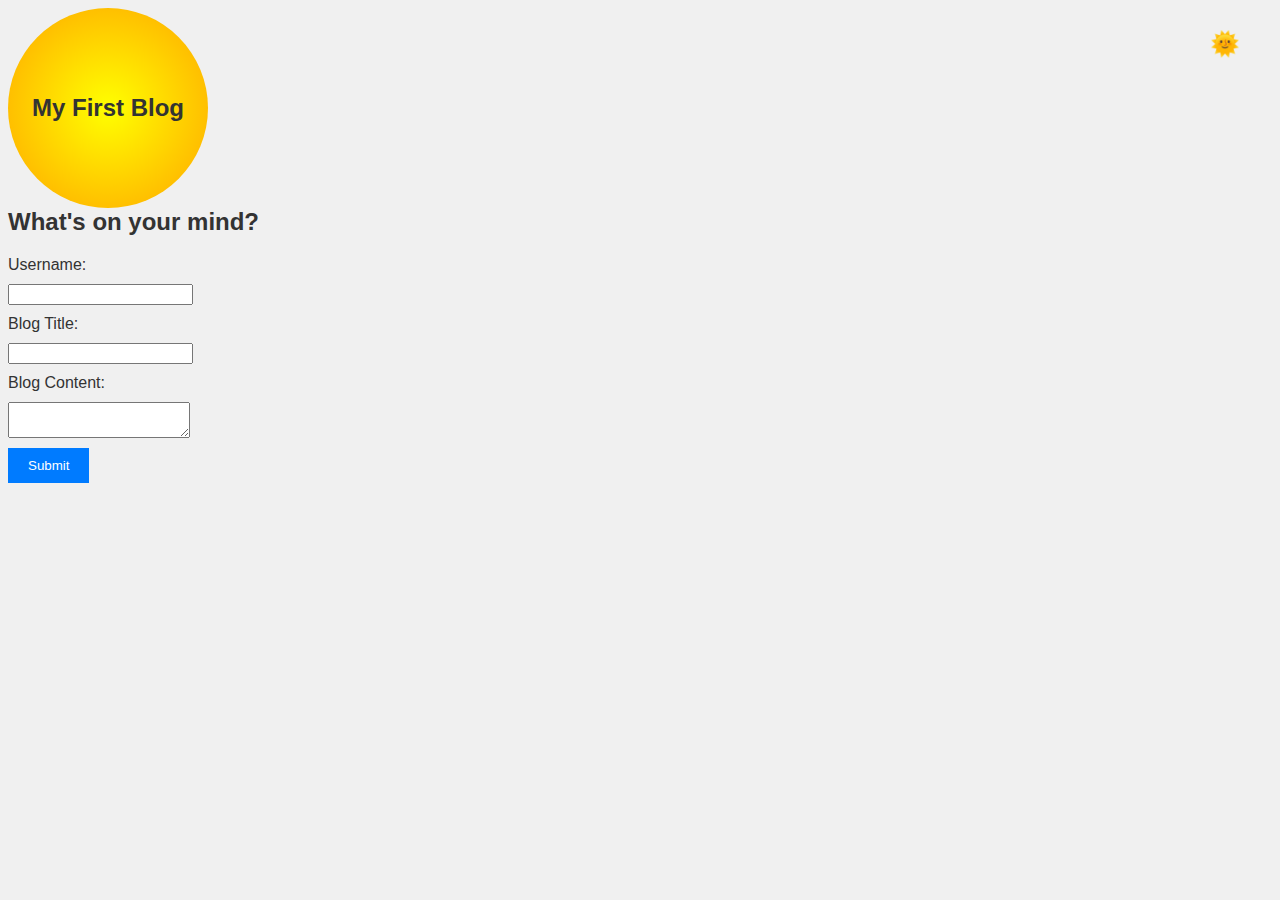
==== index.html @ f8bdd36b "Initial commit" ====
<!DOCTYPE html>
<html lang="en">
<head>
    <meta charset="UTF-8">
    <meta name="viewport" content="width=device-width, initial-scale=1.0">
    <title>Personal Blog</title>
    <link rel="stylesheet" href="./Assets/css/script.css">
</head>
<body>
    <div class="container">
        <div class="left-side">
            <div class="circle">
                <h2>My First Blog</h2>
            </div>
        </div>
        <div class="right-side">
            <h2 class="right-side-title">What's on your mind?</h2>
            <form id="blogForm">
                <label for="username">Username:</label>
                <input type="text" id="username" name="username" required>
                <label for="title">Blog Title:</label>
                <input type="text" id="title" name="title" required>
                <label for="content">Blog Content:</label>
                <textarea id="content" name="content" required></textarea>
                <button type="submit" onclick="redirectToBlog()">Submit</button>
            </form>
        </div>
    </div>
    <button id="toggleMode" class="theme-toggle">🌞</button>
    <script src="./Assets/js/blog.js"></script>
    <script>
        function redirectToBlog() {
            window.location.href = 'blog.html';
        }
    </script>
</body>
</html>
---- Assets/css/script.css ----
/* General styles */
body {
    font-family: Arial, sans-serif;
    background-color: #f0f0f0;
    color: #333;
    transition: background-color 0.3s ease;
}

.container-circle {
    width: 30%;
    display: flex;
    justify-content: flex-end;
    align-items: center;
}

.circle {
    width: 200px;
    height: 200px;
    border-radius: 50%;
    background: radial-gradient(circle, yellow, orange);
    display: flex;
    justify-content: center;
    align-items: center;
}

.container-form {
    width: 60%;
}

.right-side-title {
    margin-top: 0;
}

form {
    margin-bottom: 20px;
}

label,
input,
textarea {
    display: block;
    margin-bottom: 10px;
}

button {
    padding: 10px 20px;
    background-color: #007bff;
    color: #fff;
    border: none;
    cursor: pointer;
}

button:hover {
    background-color: #0056b3;
}

.rectangle {
    margin-bottom: 20px;
    padding: 20px;
    background-color: #fff; /* Default background color */
    border: 1px solid #ddd;
    transition: background-color 0.3s ease, color 0.3s ease;
}

.rectangle:hover {
    background-color: #f9f9f9;
}

/* Apply dark mode styles */
.dark-mode .rectangle {
    background-color: #333;
    color: #fff;
}

header {
    display: flex;
    justify-content: space-between;
    align-items: center;
    margin-bottom: 20px;
}

.left-top {
    margin-top: 0;
}

footer {
    margin-top: 20px;
}

footer a {
    text-decoration: none;
    color: #007bff;
}

footer a:hover {
    text-decoration: underline;
}

.theme-toggle {
    position: absolute;
    top: 20px;
    right: 20px;
    border: none;
    background: none;
    font-size: 24px;
    cursor: pointer;
}

/* Dark mode */
.dark-mode {
    background-color: #333;
    color: #fff;
}
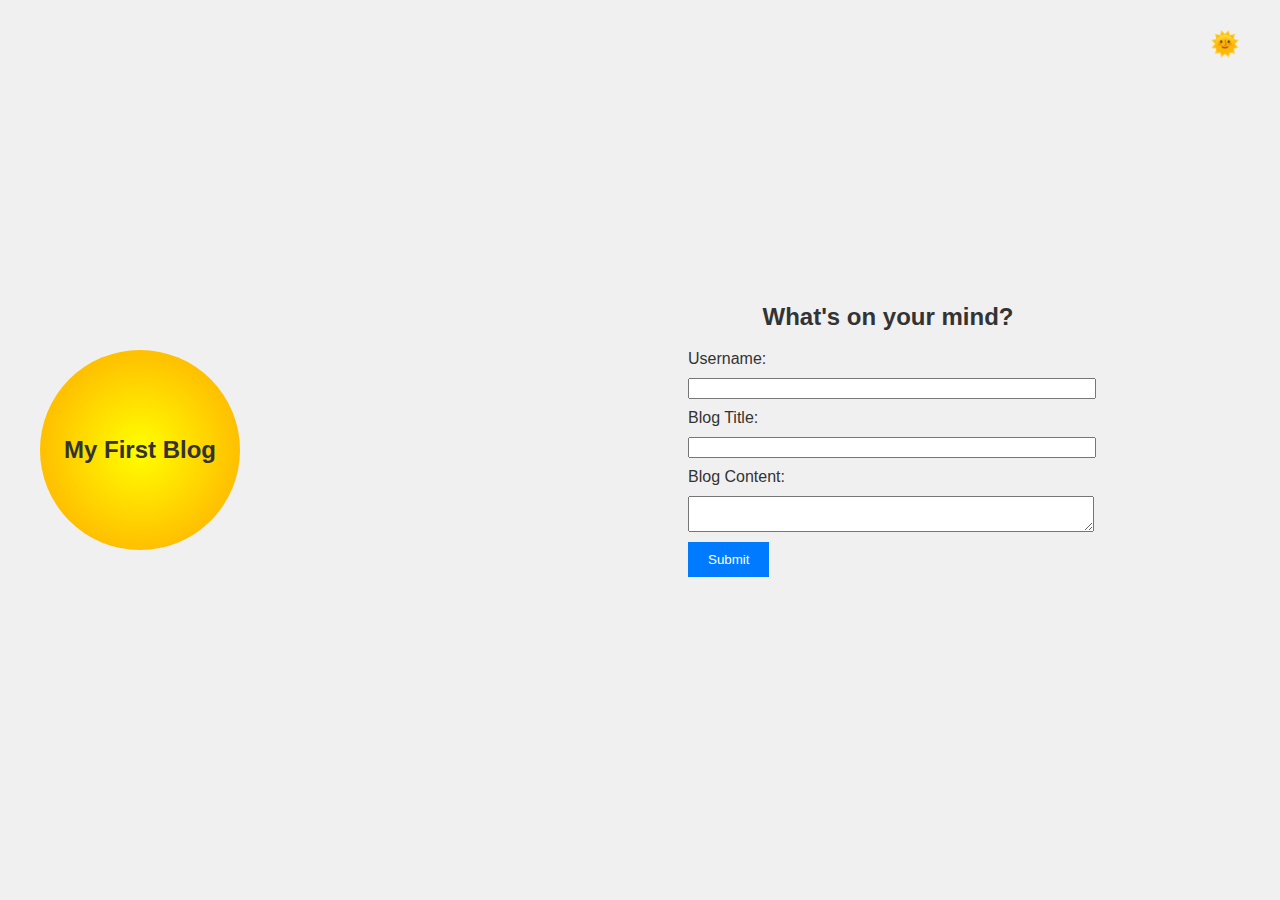
==== commit e939f4ba: "Fixes positioning of index.html page" ====
--- a/index.html
+++ b/index.html
@@ -15,14 +15,14 @@
         </div>
         <div class="right-side">
             <h2 class="right-side-title">What's on your mind?</h2>
-            <form id="blogForm">
+            <form id="blogForm" onsubmit="return redirectToBlog()">
                 <label for="username">Username:</label>
                 <input type="text" id="username" name="username" required>
                 <label for="title">Blog Title:</label>
                 <input type="text" id="title" name="title" required>
                 <label for="content">Blog Content:</label>
                 <textarea id="content" name="content" required></textarea>
-                <button type="submit" onclick="redirectToBlog()">Submit</button>
+                <button type="submit">Submit</button>
             </form>
         </div>
     </div>
@@ -30,7 +30,18 @@
     <script src="./Assets/js/blog.js"></script>
     <script>
         function redirectToBlog() {
+            var username = document.getElementById("username").value;
+            var title = document.getElementById("title").value;
+            var content = document.getElementById("content").value;
+
+            if (username.trim() === "" || title.trim() === "" || content.trim() === "") {
+                alert("Please fill in all fields.");
+                return false; // Prevent form submission
+            }
+
+            // If all fields are filled, proceed to redirect
             window.location.href = 'blog.html';
+            return false;
         }
     </script>
 </body>
--- a/Assets/css/script.css
+++ b/Assets/css/script.css
@@ -4,6 +4,18 @@
     background-color: #f0f0f0;
     color: #333;
     transition: background-color 0.3s ease;
+    margin: 0;
+    padding: 0;
+    box-sizing: border-box;
+}
+
+.container {
+    display: flex;
+    justify-content: space-between;
+    align-items: center;
+    height: 100vh; /* Ensures full viewport height */
+    padding: 20px; /* Add some padding */
+    box-sizing: border-box;
 }
 
 .container-circle {
@@ -27,12 +39,29 @@
     width: 60%;
 }
 
+.left-side {
+    width: 30%; /* Adjust as needed */
+    padding: 20px; /* Add some padding */
+    box-sizing: border-box;
+}
+
+.right-side {
+    width: 60%; /* Adjust as needed */
+    padding: 20px; /* Add some padding */
+    box-sizing: border-box;
+    display: flex;
+    flex-direction: column;
+    align-items: center;
+}
+
 .right-side-title {
     margin-top: 0;
 }
 
 form {
     margin-bottom: 20px;
+    width: 100%; /* Make form full width */
+    max-width: 400px; /* Limit form width */
 }
 
 label,
@@ -40,6 +69,7 @@
 textarea {
     display: block;
     margin-bottom: 10px;
+    width: 100%; /* Make input fields full width */
 }
 
 button {
@@ -79,23 +109,6 @@
     margin-bottom: 20px;
 }
 
-.left-top {
-    margin-top: 0;
-}
-
-footer {
-    margin-top: 20px;
-}
-
-footer a {
-    text-decoration: none;
-    color: #007bff;
-}
-
-footer a:hover {
-    text-decoration: underline;
-}
-
 .theme-toggle {
     position: absolute;
     top: 20px;
@@ -111,3 +124,24 @@
     background-color: #333;
     color: #fff;
 }
+
+/* Media Query for smaller screens */
+@media screen and (max-width: 768px) {
+    .container {
+        flex-direction: column; /* Change direction to stack items vertically */
+        height: auto; /* Auto height */
+    }
+
+    .left-side,
+    .right-side {
+        width: 100%; /* Take up full width */
+    }
+
+    .right-side {
+        order: 2; /* Move to the bottom */
+    }
+
+    .left-side {
+        order: 1; /* Move to the top */
+    }
+}